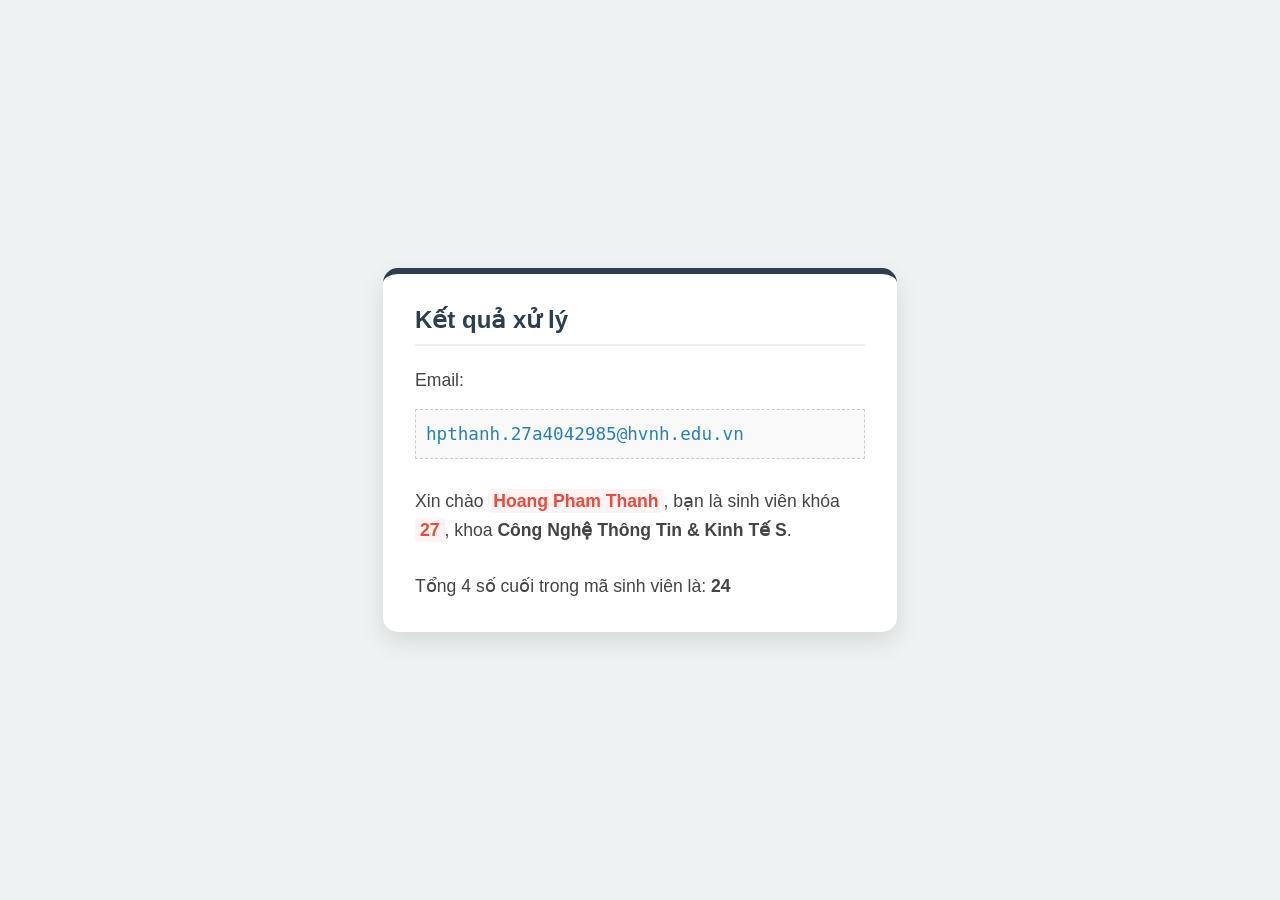
==== baitap.html @ 7f4ecf70 "Add files via upload" ====
<!DOCTYPE html>
<html lang="vi">
<head>
    <meta charset="UTF-8">
    <title>Thông tin sinh viên HVNH</title>
    <link rel="stylesheet" href="style.css">
</head>
<body>

    <div class="card">
        <h2>Kết quả xử lý</h2>
        <div id="display" class="info-text">
            Đang tính toán...
        </div>
    </div>

    <script>
        // Khởi tạo biến
        const fullName = "Hoang Pham Thanh";
        const studentId = "27A4042985";

        // 1. Xử lý tạo Email
        // Tách chuỗi: ["hoang", "pham", "thanh"]
        const parts = fullName.toLowerCase().split(" ");
        const lastNameChar = parts[0][0];   // Lấy chữ 'h'
        const middleChar = parts[1][0];     // Lấy chữ 'p'
        const firstName = parts[2];         // Lấy chữ 'thanh'
        
        const email = `${lastNameChar}${middleChar}${firstName}.${studentId.toLowerCase()}@hvnh.edu.vn`;

        // 2. Phân tích mã sinh viên
        const coursePeriod = studentId.substring(0, 2); // 2 ký tự đầu (Khóa)
        
        // Xác định khoa (Giả định A404 là Hệ thống thông tin quản lý)
        let faculty = "Chưa xác định";
        if (studentId.includes("A404")) {
            faculty = "Công Nghệ Thông Tin & Kinh Tế S";
        }

        // 3. Tính tổng 4 số cuối
        const lastFour = studentId.slice(-4); // Lấy "2985"
        const sum = lastFour.split('')
                            .reduce((total, num) => total + parseInt(num), 0);

        // 4. Hiển thị kết quả ra màn hình
        const displayDiv = document.getElementById("display");
        displayDiv.innerHTML = `
            Email: <span class="email-box">${email}</span>
            <br>
            Xin chào <span class="highlight">${fullName}</span>, 
            bạn là sinh viên khóa <span class="highlight">${coursePeriod}</span>, 
            khoa <b>${faculty}</b>.
            <br><br>
            Tổng 4 số cuối trong mã sinh viên là: <b>${sum}</b>
        `;
    </script>
</body>
</html>
---- style.css ----
/* Giao diện tổng quát */
body {
    font-family: 'Arial', sans-serif;
    background-color: #eef2f3;
    display: flex;
    justify-content: center;
    align-items: center;
    height: 100vh;
    margin: 0;
}

.card {
    background: #fff;
    padding: 2rem;
    border-radius: 15px;
    box-shadow: 0 10px 25px rgba(0,0,0,0.1);
    border-top: 6px solid #2c3e50;
    max-width: 450px;
}

h2 {
    color: #2c3e50;
    margin-top: 0;
    border-bottom: 2px solid #eee;
    padding-bottom: 10px;
}

.info-text {
    font-size: 1.1rem;
    line-height: 1.6;
    color: #444;
}

.highlight {
    font-weight: bold;
    color: #e74c3c;
    background: #fff3f3;
    padding: 2px 5px;
    border-radius: 4px;
}

.email-box {
    display: block;
    margin-top: 15px;
    padding: 10px;
    background: #f9f9f9;
    border: 1px dashed #ccc;
    font-family: monospace;
    color: #2980b9;
}
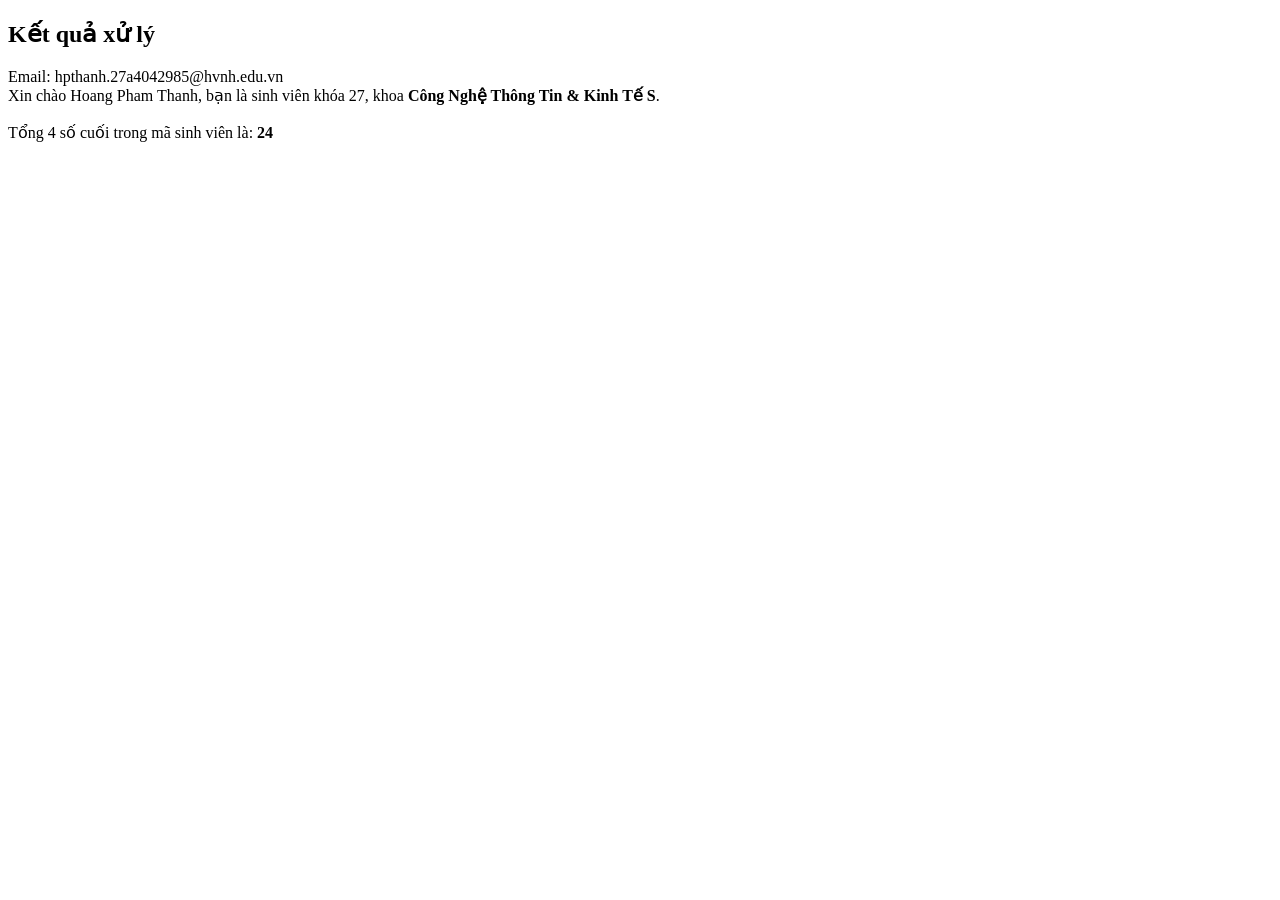
==== commit f659e786: "Update baitap.html" ====
--- a/baitap.html
+++ b/baitap.html
@@ -3,7 +3,6 @@
 <head>
     <meta charset="UTF-8">
     <title>Thông tin sinh viên HVNH</title>
-    <link rel="stylesheet" href="style.css">
 </head>
 <body>
 
@@ -55,4 +54,4 @@
         `;
     </script>
 </body>
-</html>+</html>
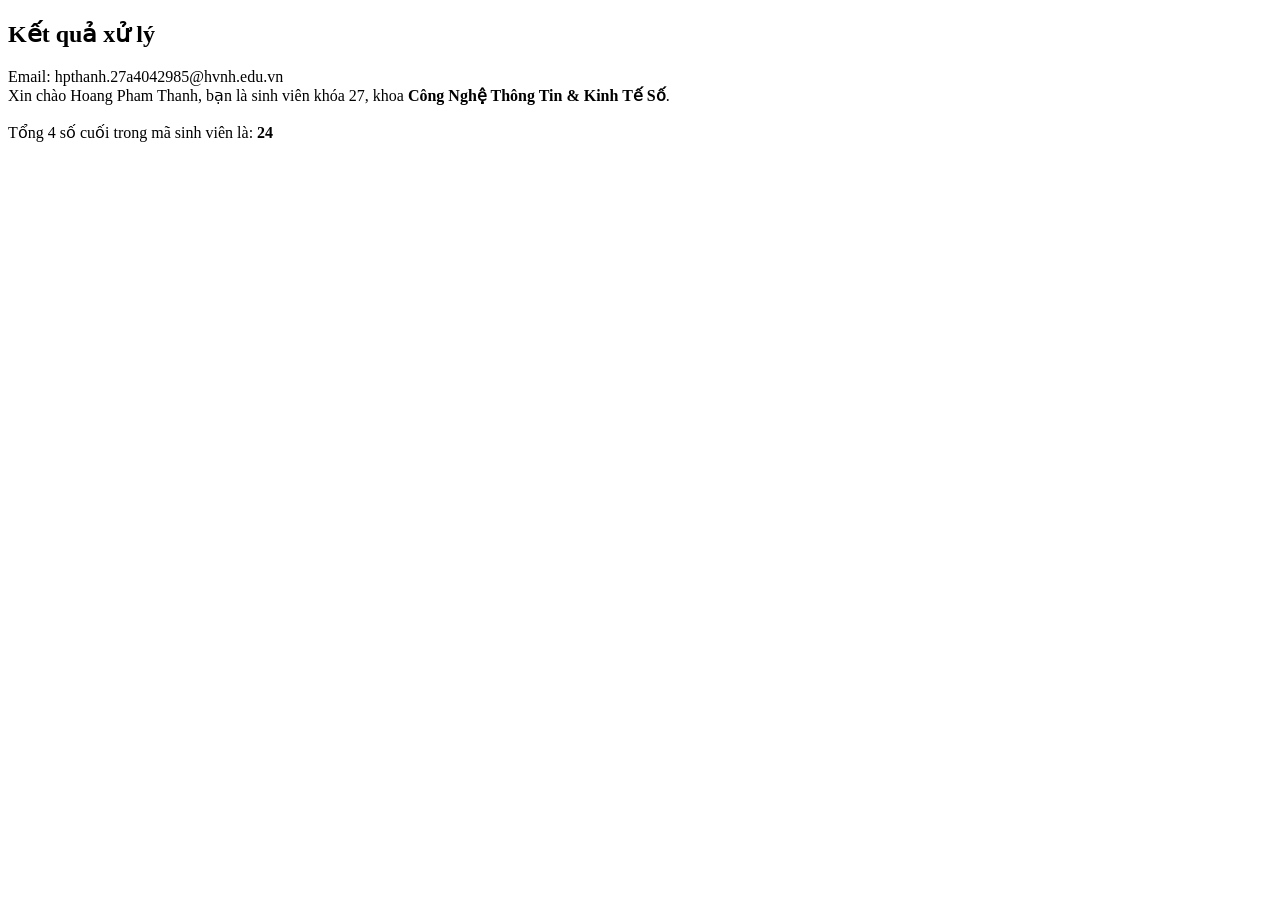
==== commit e02fcd78: "Fix HTML encoding issues in baitap.html" ====
--- a/baitap.html
+++ b/baitap.html
@@ -33,7 +33,7 @@
         // Xác định khoa (Giả định A404 là Hệ thống thông tin quản lý)
         let faculty = "Chưa xác định";
         if (studentId.includes("A404")) {
-            faculty = "Công Nghệ Thông Tin & Kinh Tế S";
+            faculty = "Công Nghệ Thông Tin & Kinh Tế Số";
         }
 
         // 3. Tính tổng 4 số cuối
